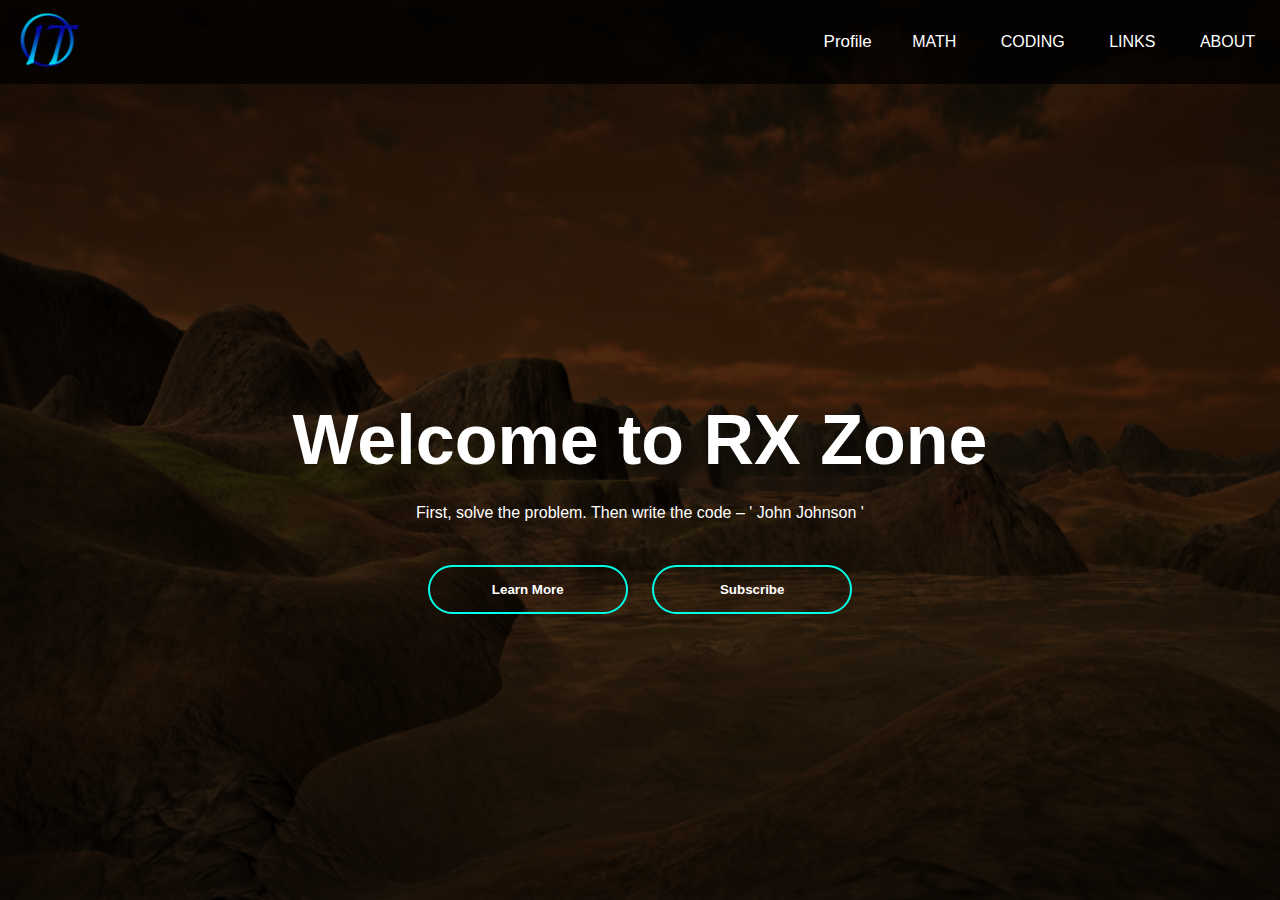
==== index.html @ b7c3504c "Added index.html" ====
<!DOCTYPE html>
<html lang="en">

<head>
    <meta charset="UTF-8">
    <meta name="viewport" content="width=device-width, initial-scale=1.0">
    <title>RXZone</title>
    <link rel="Stylesheet" href="style.css">
</head>

<body>
    <script src="script.js"></script>
    <div class="bg">
        <div class="navbar">
            <div>
                <img class="logo" src="images/ItLogo.png" alt="logo">
            </div>
            <ul class="item" id="myLinks">
                <button class="dropdown">Profile
                    <div class="dropdown-content">
                        <p><a href="https://www.linkedin.com/in/rakesh-saha-4a0039265/" target="_blank"><img src="images/LinkedIn.png" alt="Rakesh@" > LinkedIn</a></p>
                        <p> <a href="https://leetcode.com/rakeshxyz62/" target="_blank"><img src="images/leetCode.png" alt="Rakesh@" > LeetCode</a></p>
                        <p><a href="https://www.codechef.com/users/rakeshxyz62" target="_blank"><img src="images/CodeChef.png" alt="Rakesh@" > Codechef</a></p>
                        <p><a href="https://www.hackerrank.com/profile/rakeshxyz62" target="_blank"><img src="images/hackerRack.png" alt="Rakesh@" > HackerRank</a></p>
                    </div>
                </button>
                <li><a href="">Math</a></li>
                <li><a href="">Coding</a></li>
                <li><a href="">Links</a></li>
                <li><a href="">About</a></li>
            </ul>
            <div class="hamburger ">
                <div class="bar"></div>
                <div class="bar"></div>
                <div class="bar"></div>
            </div>
        </div>

        <div class="content">
            <h1>Welcome to RX Zone</h1>
            <p id="randomText"> </p>

            <div>
                <button class="button" type="button"><span></span>Learn More
                </button>
                <button class="button" type="button"><span></span>Subscribe</button>
            </div>
        </div>
        <div class="bubbles">
            <img src="images/bubble.png" alt="O">
            <img src="images/bubble.png" alt="O">
            <img src="images/bubble.png" alt="O">
            <img src="images/bubble.png" alt="O">
            <img src="images/bubble.png" alt="O">
            <img src="images/bubble.png" alt="O">
            <img src="images/bubble.png" alt="O">
        </div>
    </div>
</body>

</html>
---- style.css ----
*{
    margin:0;
    padding:0;
    font-family: sans-serif;
}
.bg{
    width: 100%;
    height: 100vh;
    background-image: linear-gradient(rgba(0, 0, 0, 0.7),rgba(0,0,0,0.7)),url(images/bg1.png);
    background-size: cover;
    background-position: center;
    position: relative;
    overflow: hidden;
}
.navbar{
    width: 100%;
    margin: auto;
    padding:10px 20px;
    display: flex;
    background-color: rgba(0, 0, 0, 0.725);
    align-items: center;
    justify-content: space-between;
}
.logo{
    width: 60px;
    cursor: pointer;
}
.navbar ul{
    margin: 0 25px;
}
.navbar ul li{
    list-style: none;
    display: inline-block;
    margin: 0 10px;
    position: relative;
}
.navbar ul li a{
    text-decoration: none;
    color:#fff;
    margin: 0 10px;
    text-transform: uppercase;

}

.navbar ul li::after{
    content: '';
    height: 2px;
    width: 0;
    background: #00ffe5;
    position: absolute;
    left:0;
    bottom: -10px;
    transition: 0.3s;
}
.navbar ul li:hover::after{
    width: 100%;
}

.content{
    width: 100%;
    position: absolute;
    top:40%;
    transform: translateY(-50);
    text-align: center;
    color:#fff;
}
.content h1{
    font-size: 70px;
    margin-top:40px;
}
.content p{
    margin: 20px 2px;
    font-weight: 100;
    line-height: 25px;
}
.button{
    width: 200px;
    padding: 15px 0;
    text-align: center;
    margin: 20px 10px;
    border-radius: 25px;
    font-weight: bold;
    border: 2px solid #00ffe5;
    background: transparent;
    color: #fff;
    cursor: pointer;
    position: relative;
    overflow: hidden;
    z-index: 0;

}

span{
    background: #00ffe5;
    height: 100%;
    width:0;
    border-radius: 20px;
    position: absolute;
    left:0;
    bottom: 0;
    z-index: -1;
    transition: 0.5s;
}
.button:hover span{
    width: 100%;
}
.button:hover {
    font-size: medium;
    color: blue;
    border:transparent;
}


  .dropdown {
    font-size: 17px;
    border: 0px;
    width: 60px;
    text-align: center;
    margin: 10px 10px;
    background: transparent;
    color: #fff;
    cursor: pointer;
    position: relative;
    display: inline-block;
  }
  
  /* Dropdown Content (Hidden by Default) */
  .dropdown-content {
    
    display: none;
    left: -85px;
    position: absolute;
    background-color:  rgb(0, 0, 0);
    min-width: 170px;
    box-shadow: 0px 8px 16px 0px rgba(0,0,0,0.2);
    z-index: 1;
  }
  
  /* Links inside the dropdown */
  .dropdown-content a {
    
    display: flex;
    flex-direction: row;
    color: rgba(255, 255, 255, 0.529);
    padding: 12px 16px;
    text-decoration: none;
    display: block;
  }

  .dropdown-content p a img{
    width: 20px;
  }
  
  /* Change color of dropdown links on hover */
  .dropdown-content a:hover {
    background-color: #115c5681;
    color:rgb(0, 255, 255);
}
  
  /* Show the dropdown menu on hover */
  .dropdown:hover .dropdown-content {
    display: block;
  }
  
  /* Change the background color of the dropdown button when the dropdown content is shown */
  .dropdown:hover .dropdown {
    background-color: #3e8e41;
  }


.bubbles img{
    width: 50px;
    animation: bubble 7s linear infinite;
    
}
.bubbles {
    width: 100%;
    display: flex;
    align-items: center;
    justify-content: space-around;
    position: absolute;
    bottom: -100px;
}

@keyframes bubble{
    0%{
        transform: translateY(-30);
        opacity:.2;
    }
    35%{
        transform: translateY(-100vh); 
        opacity:.4;

    }
    70%{
        transform: translateY(0); 
        opacity:.5;
    }

    100%{
        transform: translateY(-170vh);
        opacity:.2;
    }
}

.bubbles img:nth-child(1){
    animation-delay: 1s;
    width: 70px;
}
.bubbles img:nth-child(2){
    animation-delay: 6s;
    width: 35px;
}
.bubbles img:nth-child(3){
    animation-delay: 2s;
    width: 50px;
}
.bubbles img:nth-child(4){
    animation-delay: 5s;
}
.bubbles img:nth-child(5){
    animation-delay: 2.5s;
    width: 75px;
}
.bubbles img:nth-child(6){
    animation-delay: 1.5s;
}
.bubbles img:nth-child(7){
    animation-delay: 6s;
    width: 50px;
}

:root{
    --bar-width:60px;
    --bar-height:0px;
    --hanmberger-gap:6px;
    --foreground:white;
    --background:black;
}
.hamburger{
    position: relative;
    margin: 0 30px;
    display: none;
    cursor: pointer;
  }


.hamburger.active :nth-child(1){
    transform: rotate(-45deg) translate(-10px,5px);
}
.hamburger.active :nth-child(2){
    transform: rotate(45deg) translate(-6px,-1px);
    opacity: 0;
}
.hamburger.active :nth-child(3){
    transform: rotate(45deg) translate(-6px,-1px);
}
  /*.hamburger::before,
  .hamburger::after,
  .hamburger input{
    content: '';
    width: var(--bar-width);
    height: var(--bar-height);
    background-color: var(--foreground);
  }*/
  .hamburger .bar , .hamburger:after, .hamburger:before{
    display: block;
    width: 25px;
    height: 3px;
    margin: 5px auto;
    -webkit-transition:  all 0.3s ease-in-out;
    background-color: white;
    transition: all 0.3s ease-in-out;
  }

    .item.active{
        width: 100%;
        z-index: 1;
        background: rgba(0, 0, 0, 0.725);
        display: flex;
        flex-direction: column;
        margin: 20px auto;
        position: absolute;
        top:60px;
        gap:0;
        align-items: center;
        transition: 0.3s;
      }
      .item.active li{
        margin: 7px ;
      }

@media (width <650px){

    .hamburger{
        display: block;
    }
    .item{
        display: none;
    }
    .button{
        width: 150px;
        padding: 10px 0;
        margin: 20px 10px;

    }


    .content h1{
        font-size: 30px;
        margin-top: 10px;
    }
    .content p{
        font-size: small;
    }

}
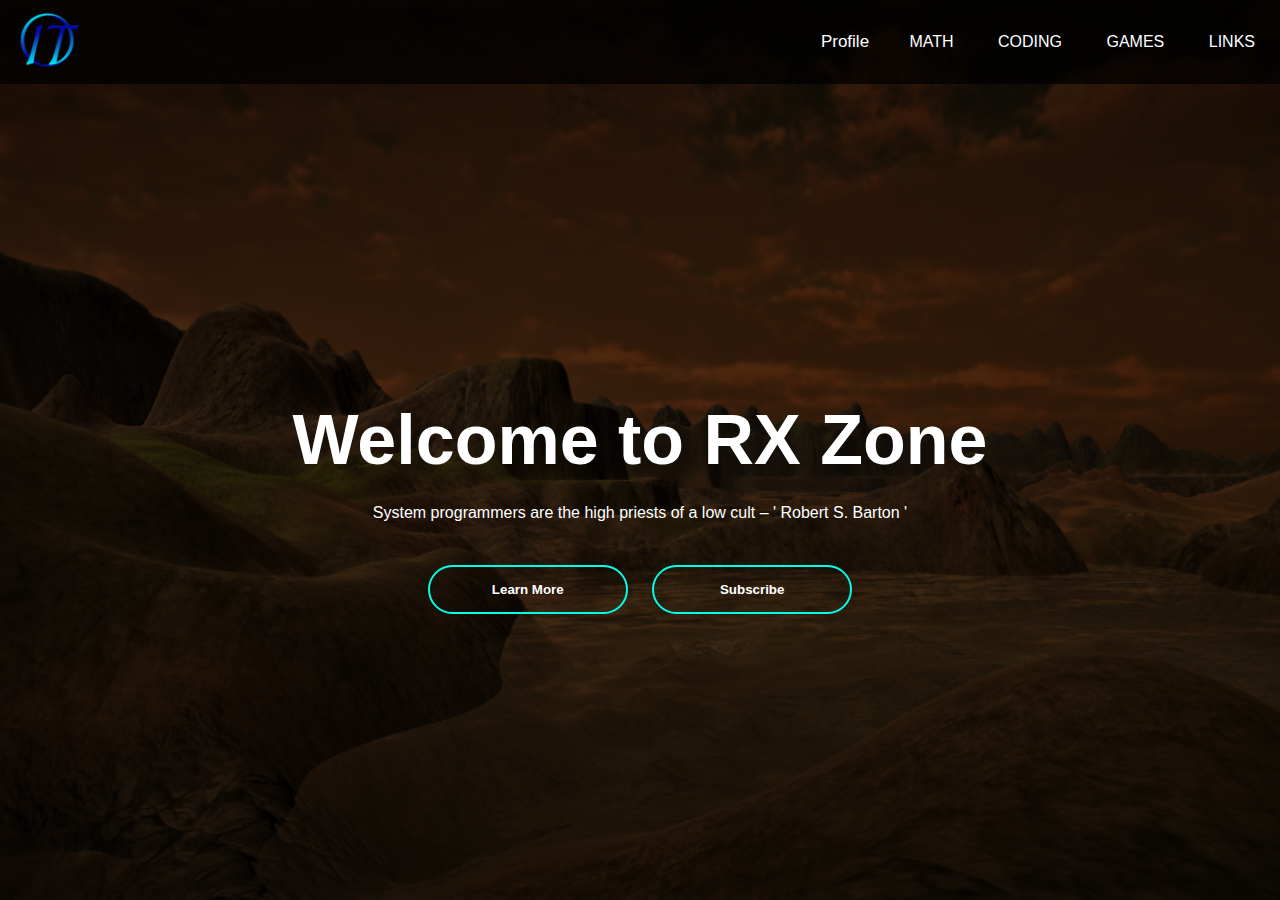
==== commit 4bae406e: "Update index.html" ====
--- a/index.html
+++ b/index.html
@@ -18,16 +18,16 @@
             <ul class="item" id="myLinks">
                 <button class="dropdown">Profile
                     <div class="dropdown-content">
-                        <p><a href="https://www.linkedin.com/in/rakesh-saha-4a0039265/" target="_blank"><img src="images/LinkedIn.png" alt="Rakesh@" > LinkedIn</a></p>
-                        <p> <a href="https://leetcode.com/rakeshxyz62/" target="_blank"><img src="images/leetCode.png" alt="Rakesh@" > LeetCode</a></p>
-                        <p><a href="https://www.codechef.com/users/rakeshxyz62" target="_blank"><img src="images/CodeChef.png" alt="Rakesh@" > Codechef</a></p>
-                        <p><a href="https://www.hackerrank.com/profile/rakeshxyz62" target="_blank"><img src="images/hackerRack.png" alt="Rakesh@" > HackerRank</a></p>
+                        <p><a href="https://www.linkedin.com/in/rakesh-saha-4a0039265/" target="_blank" ><img src="images/LinkedIn.png" alt="Rakesh@" > LinkedIn</a></p>
+                        <p class="gray"><a href="https://leetcode.com/rakeshxyz62/" target="_blank"><img src="images/leetCode.png" alt="Rakesh@" > LeetCode</a></p>
+                        <p ><a href="https://www.codechef.com/users/rakeshxyz62" target="_blank"><img src="images/CodeChef.png" alt="Rakesh@" > Codechef</a></p>
+                        <p class="gray"><a href="https://www.hackerrank.com/profile/rakeshxyz62" target="_blank"><img src="images/hackerRack.png" alt="Rakesh@" > HackerRank</a></p>
                     </div>
                 </button>
-                <li><a href="">Math</a></li>
+                <li><a href="math.html" target="_blank">Math</a></li>
                 <li><a href="">Coding</a></li>
+                <li><a href="">Games</a></li>
                 <li><a href="">Links</a></li>
-                <li><a href="">About</a></li>
             </ul>
             <div class="hamburger ">
                 <div class="bar"></div>
@@ -58,4 +58,4 @@
     </div>
 </body>
 
-</html>+</html>
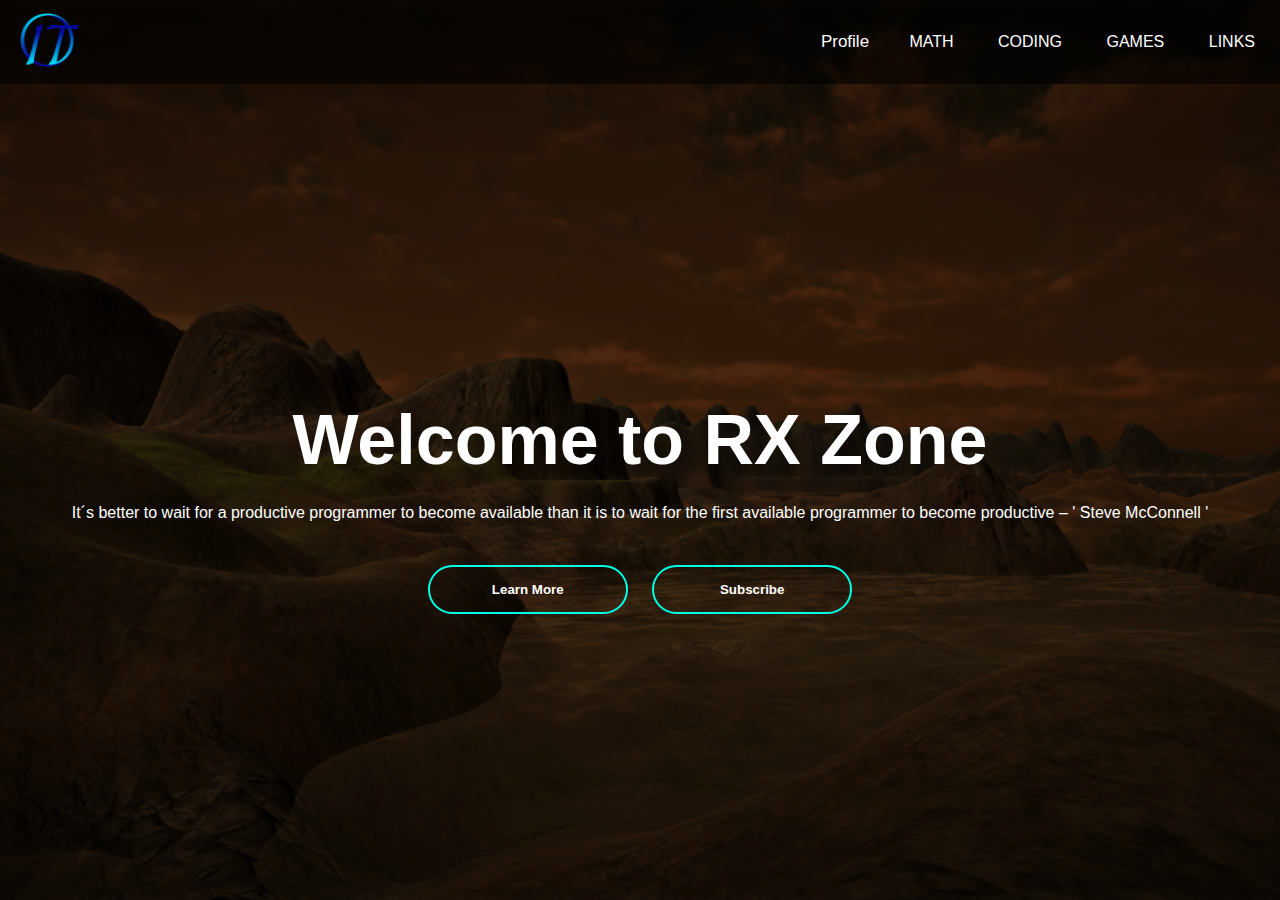
==== commit 6cc04be7: "Update index.html" ====
--- a/index.html
+++ b/index.html
@@ -18,7 +18,8 @@
             <ul class="item" id="myLinks">
                 <button class="dropdown">Profile
                     <div class="dropdown-content">
-                        <p><a href="https://www.linkedin.com/in/rakesh-saha-4a0039265/" target="_blank" ><img src="images/LinkedIn.png" alt="Rakesh@" > LinkedIn</a></p>
+                        <p class="gray"><a href="https://www.linkedin.com/in/rakesh-saha-4a0039265/" target="_blank" ><img src="images/LinkedIn.png" alt="Rakesh@" > LinkedIn</a></p>
+                        <p ><a href="https://github.com/rakesh-saha" target="_blank"><img src="images/github.png" alt="Rakesh@" > Github</a></p>
                         <p class="gray"><a href="https://leetcode.com/rakeshxyz62/" target="_blank"><img src="images/leetCode.png" alt="Rakesh@" > LeetCode</a></p>
                         <p ><a href="https://www.codechef.com/users/rakeshxyz62" target="_blank"><img src="images/CodeChef.png" alt="Rakesh@" > Codechef</a></p>
                         <p class="gray"><a href="https://www.hackerrank.com/profile/rakeshxyz62" target="_blank"><img src="images/hackerRack.png" alt="Rakesh@" > HackerRank</a></p>
--- a/style.css
+++ b/style.css
@@ -17,7 +17,7 @@
     margin: auto;
     padding:10px 20px;
     display: flex;
-    background-color: rgba(0, 0, 0, 0.725);
+    background-color: rgba(0, 0, 0, 0.6);
     align-items: center;
     justify-content: space-between;
 }
@@ -40,6 +40,9 @@
     margin: 0 10px;
     text-transform: uppercase;
 
+}
+.navbar ul li a:hover{
+    color: #00ffe5;
 }
 
 .navbar ul li::after{
@@ -138,7 +141,6 @@
   
   /* Links inside the dropdown */
   .dropdown-content a {
-    
     display: flex;
     flex-direction: row;
     color: rgba(255, 255, 255, 0.529);
@@ -146,6 +148,9 @@
     text-decoration: none;
     display: block;
   }
+  .gray{
+    background-color: rgb(45, 45, 45);
+  }
 
   .dropdown-content p a img{
     width: 20px;
@@ -163,8 +168,8 @@
   }
   
   /* Change the background color of the dropdown button when the dropdown content is shown */
-  .dropdown:hover .dropdown {
-    background-color: #3e8e41;
+  .dropdown:hover{
+    color: #00ffe5;
   }
 
 
@@ -255,14 +260,7 @@
 .hamburger.active :nth-child(3){
     transform: rotate(45deg) translate(-6px,-1px);
 }
-  /*.hamburger::before,
-  .hamburger::after,
-  .hamburger input{
-    content: '';
-    width: var(--bar-width);
-    height: var(--bar-height);
-    background-color: var(--foreground);
-  }*/
+
   .hamburger .bar , .hamburger:after, .hamburger:before{
     display: block;
     width: 25px;
@@ -314,4 +312,4 @@
         font-size: small;
     }
 
-}+}
